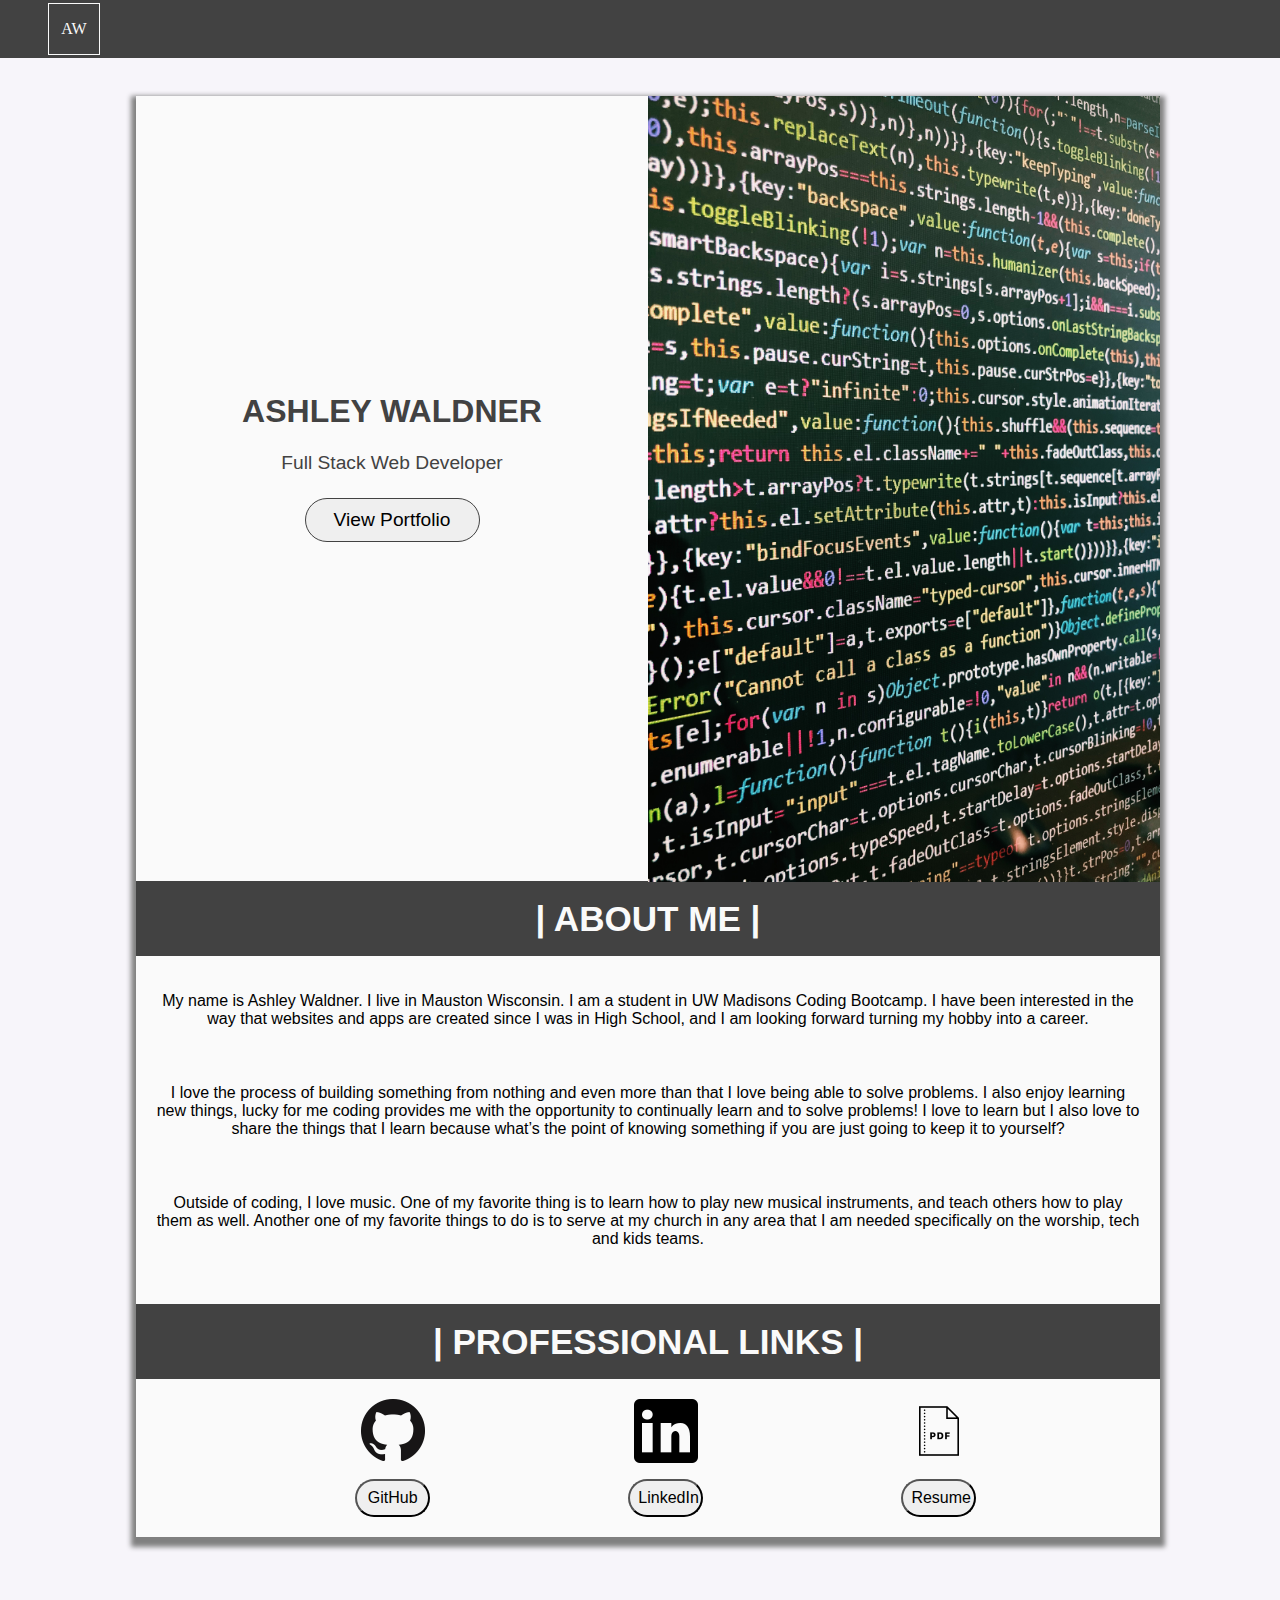
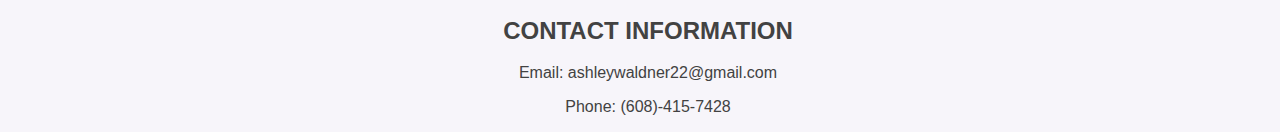
==== index.html @ 7dab78c8 "change img" ====
<!DOCTYPE html>
<html lang="en">
<head>
    <meta charset="UTF-8">
    <meta name="viewport" content="width=device-width, initial-scale=1.0">
    <link rel="stylesheet" href="assets/css/rese.css">
    <link rel="stylesheet" href="assets/css/style.css">
    <title>AW Web Design</title>
</head>
<body>
    <div id="header">
        <div id="nav">
            <div id="logo"><p>AW</p></div>
        </div>
    </div>

    <div id="main-content">
        <div id="top-section">
            <div id="left">
                <h1>ASHLEY WALDNER</h1>
                <p>Full Stack Web Developer</p>
                <a href="portfolio.html"><button> View Portfolio</button></a>
            </div>
            
            <div id="right">
                <img src="assets/images/roozbeh-eslami-YlVjrBkfXt8-unsplash.jpg" alt="img of code" height="104.75%" width="100%">
            </div>
        </div>

        <div id="label-section">
            <h3>| ABOUT ME |</h3>
        </div>

        <div id="about-section">
            <p>My name is Ashley Waldner. I live in Mauston Wisconsin. I am a student in UW Madisons Coding Bootcamp. I have been interested in the way that websites and apps are created since I was in High School, and I am looking forward turning my hobby into a career.</p>

               <p>I love the process of building something from nothing and even more than that I love being able to solve problems. I also enjoy learning new things, lucky for me coding provides me with the opportunity to continually learn and to solve problems! I love to learn but I also love to share the things that I learn because what’s the point of knowing something if you are just going to keep it to yourself?</p>
                
               <p>Outside of coding, I love music. One of my favorite thing is to learn how to play new musical instruments, and teach others how to play them as well. Another one of my favorite things to do is to serve at my church in any area that I am needed specifically on the worship, tech and kids teams.</p>
        </div>

        <div id="label-section">
            <h3>| PROFESSIONAL LINKS |</h3>
        </div>

        <div id="link-section">
            <div id="gitHub">
                <img src="assets/images/GitHub-Mark-64px.png" alt="">
                <a href="https://github.com"><button>GitHub</button></a>
            </div>
            <div id="linkedIn">
                <img src="assets/images/icons8-linkedin-64.png" alt="">
                <a href="https://www.linkedin.com/in/ashley-waldner-b71377197/"><button>LinkedIn</button></a>
            </div>
            <div id="resume">
                <img src="assets/images/icons8-pdf-64.png" alt="">
                <a href=""><button>Resume</button></a>
            </div>
        </div>
    </div>

    <div id="footer">
        <h2>CONTACT INFORMATION</h2>
        <p>Email: ashleywaldner22@gmail.com</p>
        <p>Phone: (608)-415-7428</p>
    </div>
</body>
</html>
---- assets/css/style.css ----
body{
    width: 100%;
    background-color: #f7f5fa;
}

#header {
    display: flex;
    background-color:#424242;
    color: #FAFAFA;
    width: 100%;
    height: 60px;
    padding-right: 10px;
    margin-bottom: 3%;
    margin-top: -10px;
    margin-left: -10px;
}

#logo {
    flex: 1;
    text-align: center;
    border: 1px solid #FAFAFA;
    height: 50px;
    width: 50px;
    margin-top: 5px;
    margin-left: 50px;
    


}
#logo p {
    padding: 10px;
    padding-top: 0px;
}

#nav {
    display: flex;
}

#nav-link {
    flex: 1;
    display: flex;
    margin-top: 15px;
    margin-left: 800px;
}

ul li {
    flex: 1;
    padding: 10px;
    margin-left: 20px;
}

#main-content {
    justify-content: center;
    align-items: center;
    width: 80%;
    margin: auto;
    box-shadow: 0px 5px 5px 5px grey;
    background-color: #FAFAFA;
    margin-bottom: 80px;
}

#top-section {
    display: flex;
    background-color: #FAFAFA;
    height: 750px;
    font-family: 'Abel', sans-serif;
}

#left {
   flex: 1;
    text-align: center;
    margin-top: 10%;
    color: #424242;
   
}

#left h1 {
    text-align: center;
    margin-top: 50%;
}

#left p {
    text-align: center;
    font-size: larger;
}

#left button {
    border-radius: 100px;
    padding: 10px;
    width: 175px;
    border: 1px solid #424242;
    margin-top: 5px;
    font-family: 'Abel', sans-serif;
    font-size: larger;
}

#right {
    flex: 1;
}





#label-section {
    background-color:#424242;
    text-align: center;
    color: #FAFAFA;
    width: 100%;
    height: 75px;
    font-family: 'Abel', sans-serif;
    font-size: 30px;
}

#label-section h3 {
    padding: 18px;
}

#about-section {
    background-color: #FAFAFA;

}

#about-section p {
    padding: 20px;
    text-align: center;
    font-family: 'Abel', sans-serif;
}

#link-section {
    display: flex;  
    background-color: #FAFAFA;
    margin: auto;
    margin-left: 20%;
    font-family: 'Abel', sans-serif;
   
  

}

#link-section img{
    margin-top: 20px;
    margin-left: 20px;
    margin-bottom: 40px;
}

#link-section button {
   border-radius: 100px;
   padding: 8px;
   width: 75px;
   margin-left: -74px;
   margin-bottom: 20px;
   font-family: 'Abel', sans-serif;
   font-size: medium;
   
}

#gitHub {
    flex: 1;
    
}

#linkedIn {
    flex: 1;
}

#resume {
    flex: 1;
}

#footer {
    margin-top: 30px;
    text-align: center;
    color: #424242;
    font-family: 'Abel', sans-serif;
}

/* ---Portfolio Page--- */

#main-sec {
    justify-content: center;
    align-items: center;
    width: 80%;
    margin: auto;
    box-shadow: 0px 5px 5px 5px grey;
    background-color: #FAFAFA;
    margin-bottom: 80px;
}

#portfolio-section1 {
    display: flex;
    margin: auto;
    margin-top: 20px;
}

#portfolio-section2 {
    display: flex;
    margin: auto;
}

#portfolio-section3 {
    display: flex;
    margin: auto;
}

#project {
    flex: 1;
    margin: 20px;
    border: 1px solid #424242;
    border-radius: 4px;
}

#project img {
    border-bottom: 1px solid #424242;
}

#project h4 {
    padding: 10px;font-family: 'Abel', sans-serif;

}

#project p {
    padding: 10px;
    height: 90px;
    font-family: 'Abel', sans-serif;
}

#project button {
    padding: 5px;
    border-radius: 100px;
    margin-left: 30px;
    width: 75px;
    margin-bottom: 20px;
    background-color: #424242;
    color: #FAFAFA;
    font-family: 'Abel', sans-serif;
    font-size: medium;
}

#button {
    
    padding: 10px;
    border-radius: 100px;
    margin-left: 190px;
    width: 175px;
    margin-top: 30px;
    margin-bottom: 20px;
    background-color: #424242;
    color: #FAFAFA;    
    font-family: 'Abel', sans-serif;
    font-size: larger;

}
/* 
---Media Queries--- */
@media screen and (max-device-width: 1500px) {
    #left {
        margin-top: 4%;
    }
}

@media screen and (max-device-width: 980px){
   #left {
       margin-top: 15%;
   }
}


@media screen and (max-width: 768px){
    #logo {
        margin-left: 13%;
    }
    #left {
        padding: 10px;
    }

    #top-section {
        height: 650px;
        margin-top: 10%;
    }

   
    #link-section {
        margin-left: 13%;
    }
}

@media screen and (max-width: 640px) {
  #logo {
      margin-left: 70px;
  }

  #top-section {
      height: 485px;
      margin-top: 15%;
  }

  #top-section img {
    height: 520px;
  }

  #link-section {
      margin-left: 10%;
  }
}
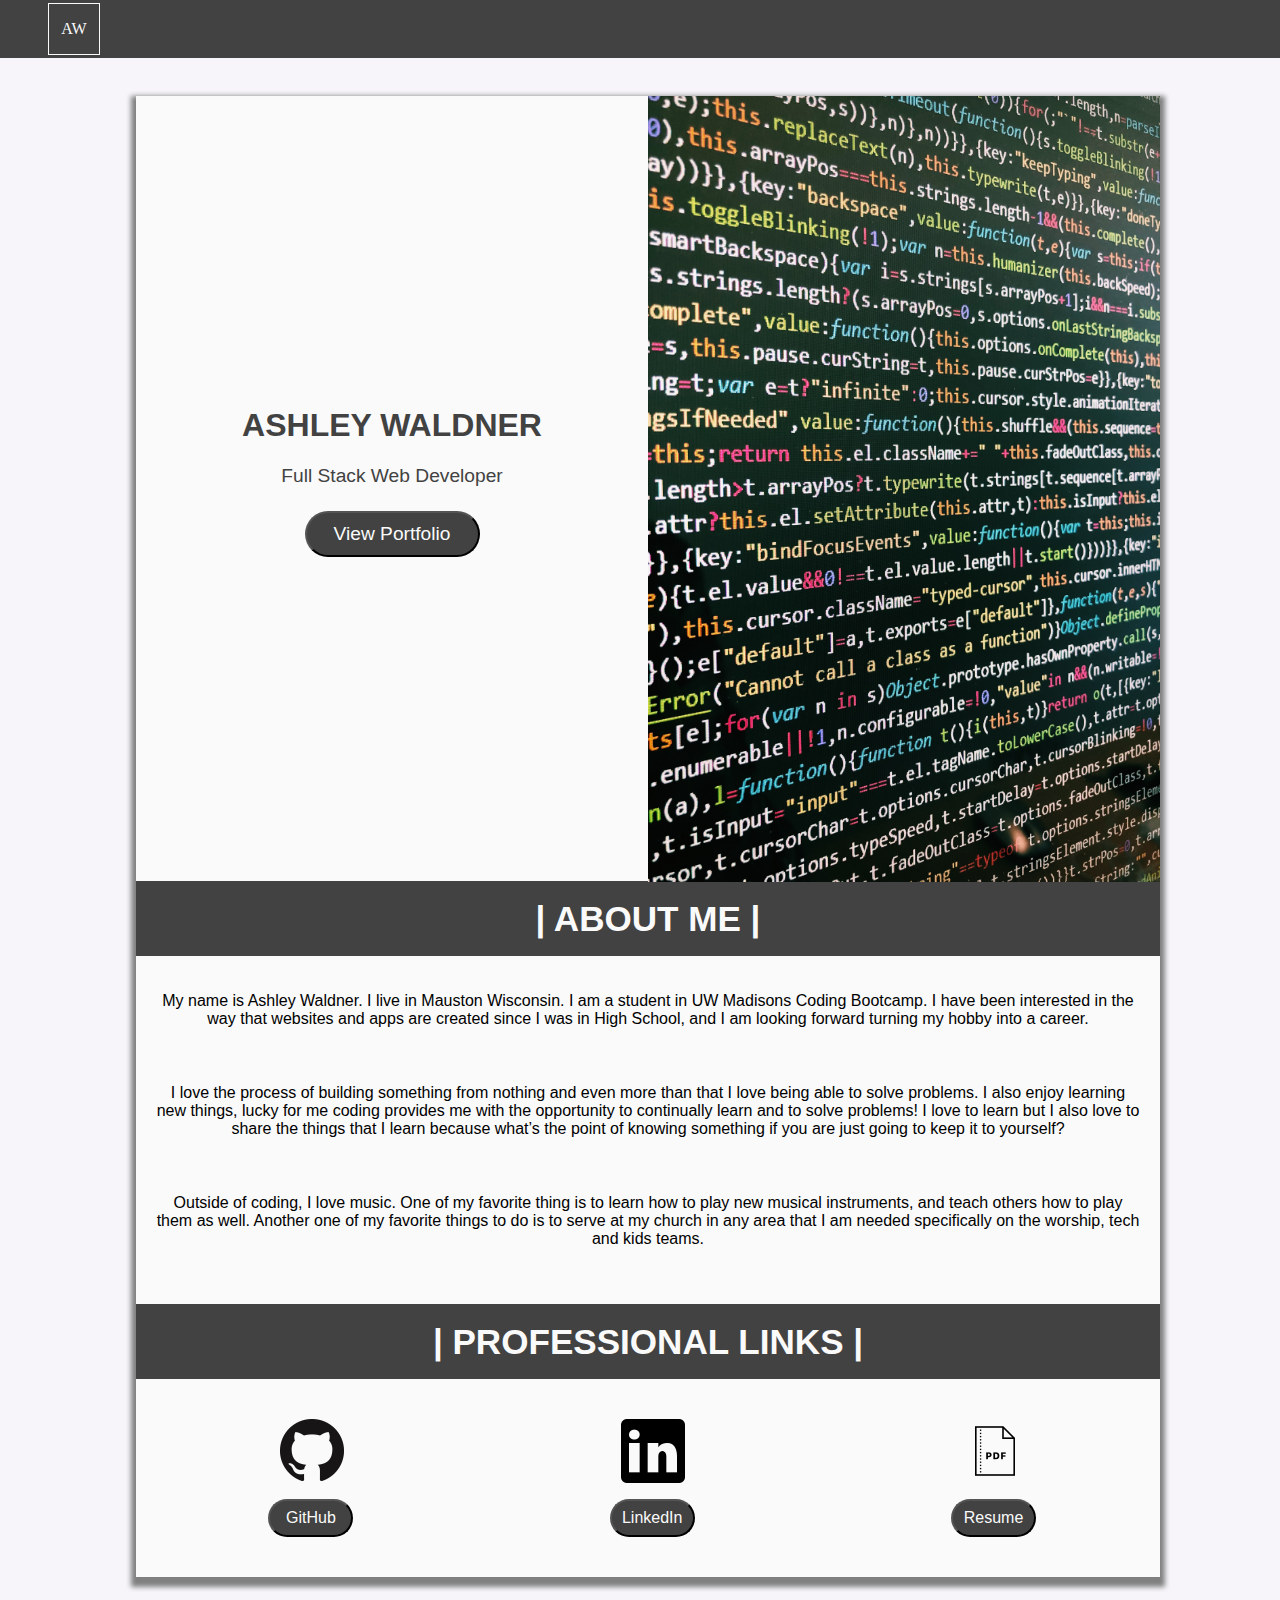
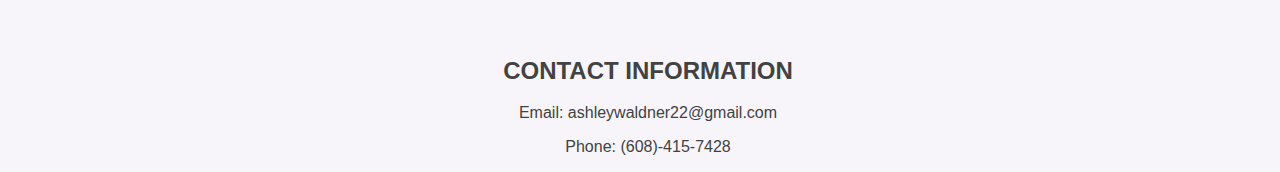
==== commit e48a3798: "make change to make site more responsive" ====
--- a/index.html
+++ b/index.html
@@ -3,7 +3,6 @@
 <head>
     <meta charset="UTF-8">
     <meta name="viewport" content="width=device-width, initial-scale=1.0">
-    <link rel="stylesheet" href="assets/css/rese.css">
     <link rel="stylesheet" href="assets/css/style.css">
     <title>AW Web Design</title>
 </head>
--- a/assets/css/style.css
+++ b/assets/css/style.css
@@ -69,14 +69,15 @@
 #left {
    flex: 1;
     text-align: center;
-    margin-top: 10%;
+    /* margin-top: 0%; */
     color: #424242;
+    margin: auto;
    
 }
 
 #left h1 {
     text-align: center;
-    margin-top: 50%;
+    /* margin-top: 50%; */
 }
 
 #left p {
@@ -88,7 +89,8 @@
     border-radius: 100px;
     padding: 10px;
     width: 175px;
-    border: 1px solid #424242;
+    background-color: #424242; 
+    color: #FAFAFA;
     margin-top: 5px;
     font-family: 'Abel', sans-serif;
     font-size: larger;
@@ -130,26 +132,27 @@
 #link-section {
     display: flex;  
     background-color: #FAFAFA;
-    margin: auto;
-    margin-left: 20%;
-    font-family: 'Abel', sans-serif;
-   
-  
-
-}
+    /* margin-left: 20%; */
+    font-family: 'Abel', sans-serif;
+    margin: auto;
+}  
 
 #link-section img{
     margin-top: 20px;
     margin-left: 20px;
     margin-bottom: 40px;
+
 }
 
 #link-section button {
+   background-color: #424242; 
+   color: #FAFAFA;
    border-radius: 100px;
    padding: 8px;
-   width: 75px;
-   margin-left: -74px;
+   width: 85px;
+   margin-left: -80px;
    margin-bottom: 20px;
+ 
    font-family: 'Abel', sans-serif;
    font-size: medium;
    
@@ -157,19 +160,29 @@
 
 #gitHub {
     flex: 1;
+    margin: auto;
+    padding: 20px;
+    text-align: center;
     
 }
 
 #linkedIn {
     flex: 1;
+    margin: auto;
+    padding: 20px;
+    text-align: center;
 }
 
 #resume {
     flex: 1;
+    margin: auto;
+    padding: 20px;
+    text-align: center;
 }
 
 #footer {
-    margin-top: 30px;
+    margin-top: 25px;
+    margin-bottom: 10px;
     text-align: center;
     color: #424242;
     font-family: 'Abel', sans-serif;
@@ -206,12 +219,13 @@
 #project {
     flex: 1;
     margin: 20px;
-    border: 1px solid #424242;
-    border-radius: 4px;
+    border: 1px solid #f7f5fa;
+    border-radius: 10px;
 }
 
 #project img {
     border-bottom: 1px solid #424242;
+    border-radius: 4px;
 }
 
 #project h4 {
@@ -231,7 +245,8 @@
     margin-left: 30px;
     width: 75px;
     margin-bottom: 20px;
-    background-color: #424242;
+    background-color: #424242; 
+    border: 1px solid #424242;
     color: #FAFAFA;
     font-family: 'Abel', sans-serif;
     font-size: medium;
@@ -251,55 +266,4 @@
     font-size: larger;
 
 }
-/* 
----Media Queries--- */
-@media screen and (max-device-width: 1500px) {
-    #left {
-        margin-top: 4%;
-    }
-}
-
-@media screen and (max-device-width: 980px){
-   #left {
-       margin-top: 15%;
-   }
-}
-
-
-@media screen and (max-width: 768px){
-    #logo {
-        margin-left: 13%;
-    }
-    #left {
-        padding: 10px;
-    }
-
-    #top-section {
-        height: 650px;
-        margin-top: 10%;
-    }
-
-   
-    #link-section {
-        margin-left: 13%;
-    }
-}
-
-@media screen and (max-width: 640px) {
-  #logo {
-      margin-left: 70px;
-  }
-
-  #top-section {
-      height: 485px;
-      margin-top: 15%;
-  }
-
-  #top-section img {
-    height: 520px;
-  }
-
-  #link-section {
-      margin-left: 10%;
-  }
-}
+
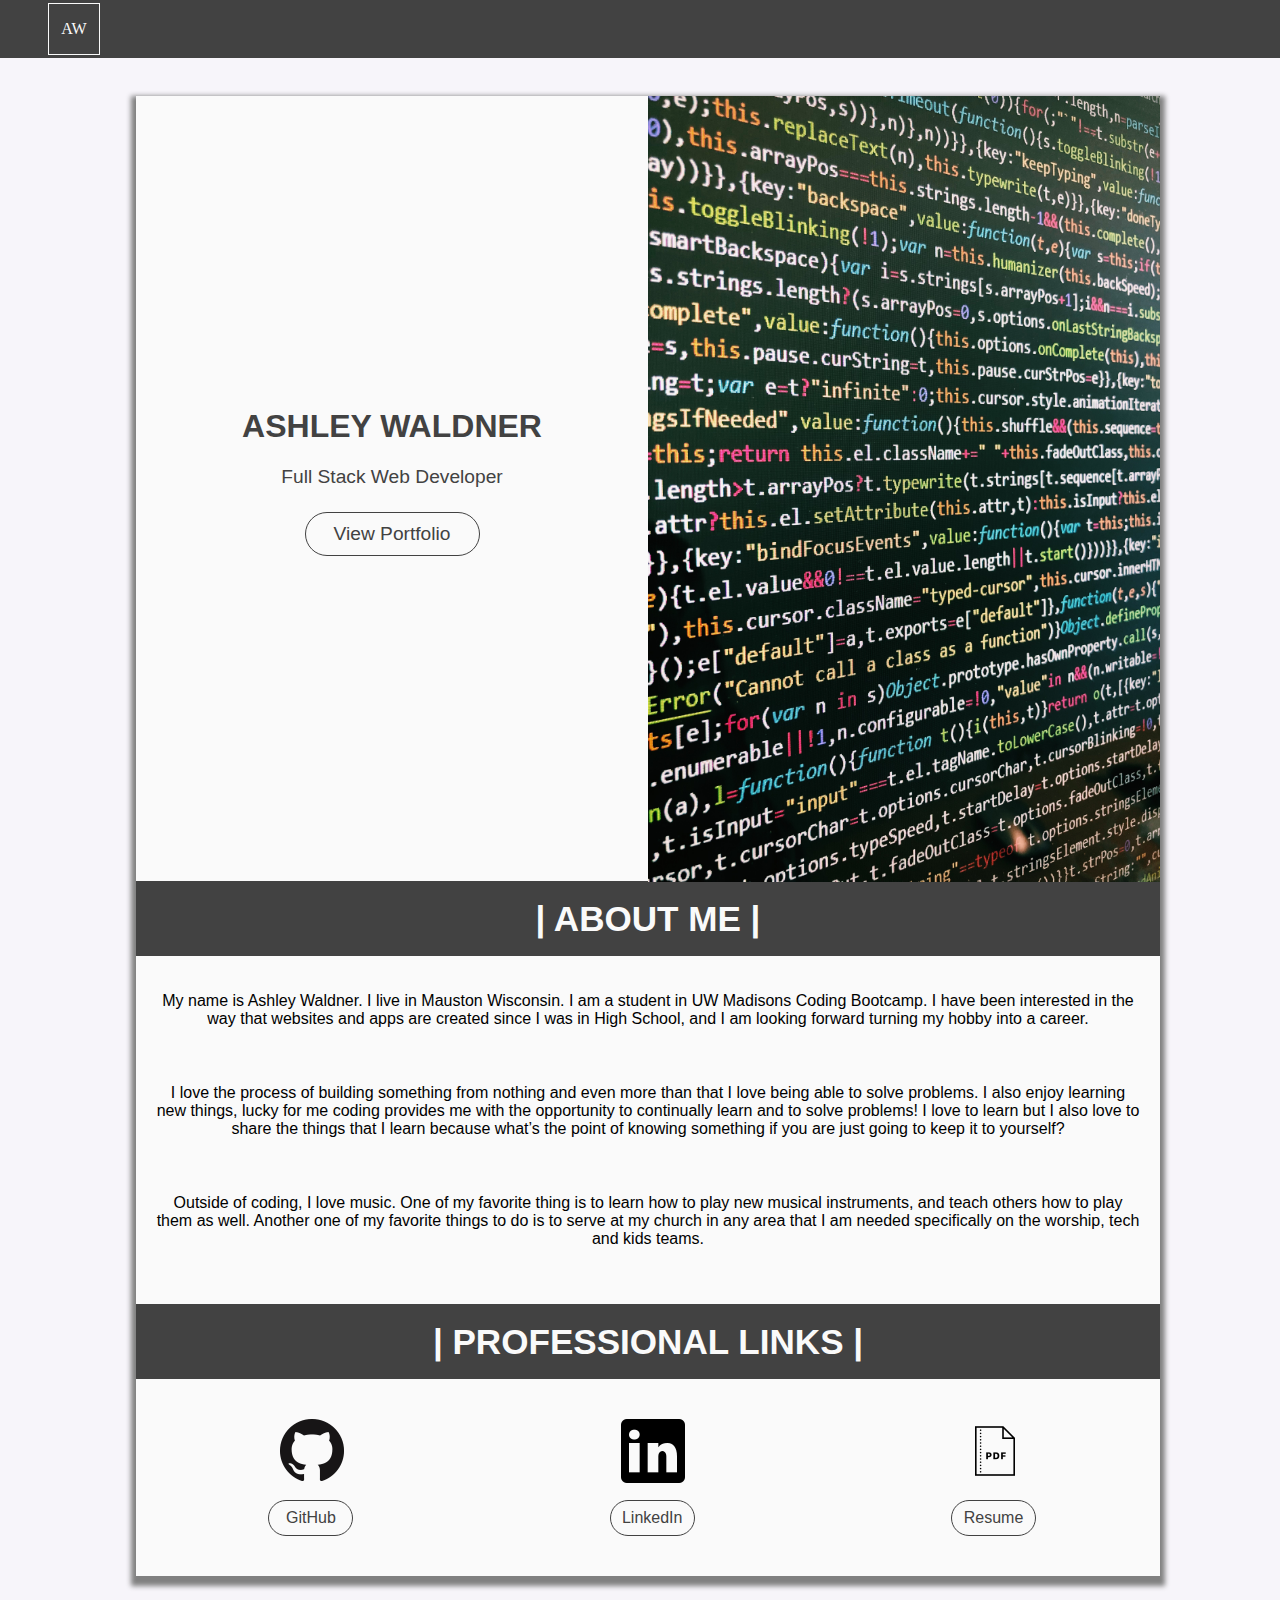
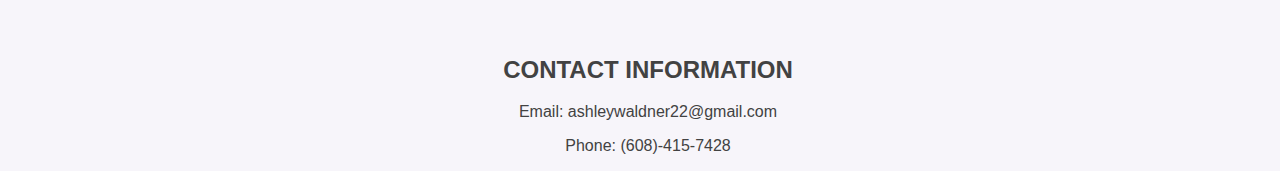
==== commit 07904017: "at a pdf for resume" ====
--- a/index.html
+++ b/index.html
@@ -53,7 +53,7 @@
             </div>
             <div id="resume">
                 <img src="assets/images/icons8-pdf-64.png" alt="">
-                <a href=""><button>Resume</button></a>
+                <a href="assets/images/coding resume 2020.pdf"><button>Resume</button></a>
             </div>
         </div>
     </div>
--- a/assets/css/style.css
+++ b/assets/css/style.css
@@ -67,9 +67,8 @@
 }
 
 #left {
-   flex: 1;
-    text-align: center;
-    /* margin-top: 0%; */
+    flex: 1;
+    text-align: center;
     color: #424242;
     margin: auto;
    
@@ -77,7 +76,6 @@
 
 #left h1 {
     text-align: center;
-    /* margin-top: 50%; */
 }
 
 #left p {
@@ -89,8 +87,9 @@
     border-radius: 100px;
     padding: 10px;
     width: 175px;
-    background-color: #424242; 
-    color: #FAFAFA;
+    background-color: #FAFAFA; 
+    color: #424242;
+    border: 1px solid #424242;
     margin-top: 5px;
     font-family: 'Abel', sans-serif;
     font-size: larger;
@@ -99,10 +98,6 @@
 #right {
     flex: 1;
 }
-
-
-
-
 
 #label-section {
     background-color:#424242;
@@ -132,7 +127,6 @@
 #link-section {
     display: flex;  
     background-color: #FAFAFA;
-    /* margin-left: 20%; */
     font-family: 'Abel', sans-serif;
     margin: auto;
 }  
@@ -141,21 +135,19 @@
     margin-top: 20px;
     margin-left: 20px;
     margin-bottom: 40px;
-
 }
 
 #link-section button {
-   background-color: #424242; 
-   color: #FAFAFA;
-   border-radius: 100px;
-   padding: 8px;
-   width: 85px;
-   margin-left: -80px;
-   margin-bottom: 20px;
- 
-   font-family: 'Abel', sans-serif;
-   font-size: medium;
-   
+    background-color: #FAFAFA; 
+    color: #424242;
+    border: 1px solid #424242;
+    border-radius: 100px;
+    padding: 8px;
+    width: 85px;
+    margin-left: -80px;
+    margin-bottom: 20px;
+    font-family: 'Abel', sans-serif;
+    font-size: medium;
 }
 
 #gitHub {
@@ -163,7 +155,6 @@
     margin: auto;
     padding: 20px;
     text-align: center;
-    
 }
 
 #linkedIn {
@@ -242,9 +233,9 @@
 #project button {
     padding: 5px;
     border-radius: 100px;
-    margin-left: 30px;
+    margin: 5px;
+    text-align: center;
     width: 75px;
-    margin-bottom: 20px;
     background-color: #424242; 
     border: 1px solid #424242;
     color: #FAFAFA;
@@ -252,18 +243,20 @@
     font-size: medium;
 }
 
-#button {
-    
-    padding: 10px;
-    border-radius: 100px;
-    margin-left: 190px;
-    width: 175px;
+#button {    
+    padding: 10px;
+    border-radius: 100px;
+  
+    width: 25%;
     margin-top: 30px;
     margin-bottom: 20px;
     background-color: #424242;
     color: #FAFAFA;    
     font-family: 'Abel', sans-serif;
-    font-size: larger;
-
-}
-
+    font-size: larger; 
+    margin-left: 40%;
+    margin-right: 40%;
+   
+
+}
+
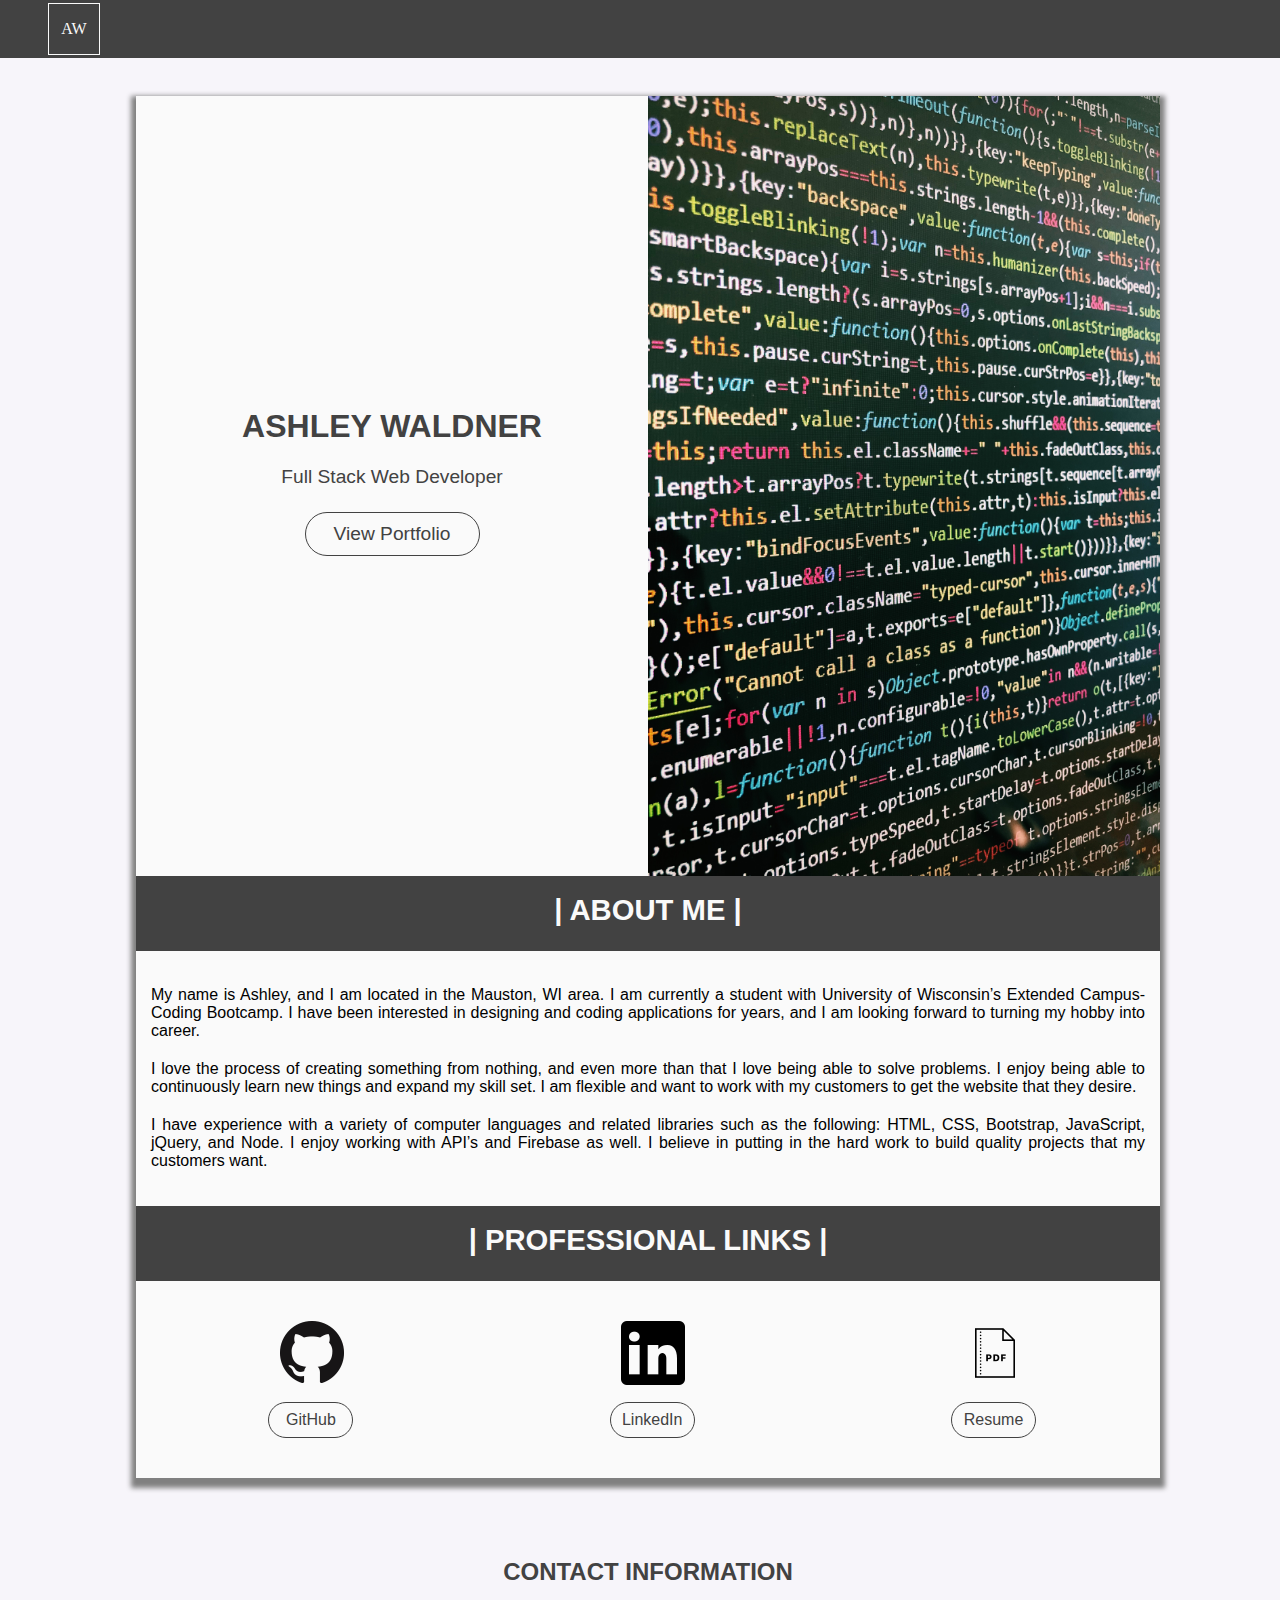
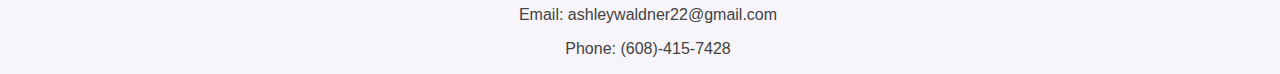
==== commit 6da9097f: "add new content to about section" ====
--- a/index.html
+++ b/index.html
@@ -22,7 +22,7 @@
             </div>
             
             <div id="right">
-                <img src="assets/images/roozbeh-eslami-YlVjrBkfXt8-unsplash.jpg" alt="img of code" height="104.75%" width="100%">
+                <img src="assets/images/roozbeh-eslami-YlVjrBkfXt8-unsplash.jpg" alt="img of code" height="104%" width="100%">
             </div>
         </div>
 
@@ -31,11 +31,11 @@
         </div>
 
         <div id="about-section">
-            <p>My name is Ashley Waldner. I live in Mauston Wisconsin. I am a student in UW Madisons Coding Bootcamp. I have been interested in the way that websites and apps are created since I was in High School, and I am looking forward turning my hobby into a career.</p>
-
-               <p>I love the process of building something from nothing and even more than that I love being able to solve problems. I also enjoy learning new things, lucky for me coding provides me with the opportunity to continually learn and to solve problems! I love to learn but I also love to share the things that I learn because what’s the point of knowing something if you are just going to keep it to yourself?</p>
-                
-               <p>Outside of coding, I love music. One of my favorite thing is to learn how to play new musical instruments, and teach others how to play them as well. Another one of my favorite things to do is to serve at my church in any area that I am needed specifically on the worship, tech and kids teams.</p>
+            <div id="about-text">
+                <p>My name is Ashley, and I am located in the Mauston, WI area.  I am currently a student with University of Wisconsin’s Extended Campus-Coding Bootcamp. I have been interested in designing and coding applications for years, and I am looking forward to turning my hobby into career.</p>
+                <p>I love the process of creating something from nothing, and even more than that I love being able to solve problems. I enjoy being able to continuously learn new things and expand my skill set. I am flexible and want to work with my customers to get the website that they desire.</p>
+                <p>I have experience with a variety of computer languages and related libraries such as the following: HTML, CSS, Bootstrap, JavaScript, jQuery, and Node. I enjoy working with API’s and Firebase as well. I believe in putting in the hard work to build quality projects that my customers want.</p>
+            </div>
         </div>
 
         <div id="label-section">
@@ -53,7 +53,7 @@
             </div>
             <div id="resume">
                 <img src="assets/images/icons8-pdf-64.png" alt="">
-                <a href="assets/images/coding resume 2020.pdf"><button>Resume</button></a>
+                <a href="assets/images/Resume.pdf"><button>Resume</button></a>
             </div>
         </div>
     </div>
--- a/assets/css/style.css
+++ b/assets/css/style.css
@@ -106,7 +106,7 @@
     width: 100%;
     height: 75px;
     font-family: 'Abel', sans-serif;
-    font-size: 30px;
+    font-size: 25px;
 }
 
 #label-section h3 {
@@ -115,12 +115,14 @@
 
 #about-section {
     background-color: #FAFAFA;
-
+    margin-top: 3%;
+    margin-bottom: 3%;
 }
 
 #about-section p {
-    padding: 20px;
-    text-align: center;
+    padding: 5px;
+    margin: 10px;
+    text-align: justify;
     font-family: 'Abel', sans-serif;
 }
 
@@ -220,7 +222,8 @@
 }
 
 #project h4 {
-    padding: 10px;font-family: 'Abel', sans-serif;
+    padding: 10px;
+    font-family: 'Abel', sans-serif;
 
 }
 
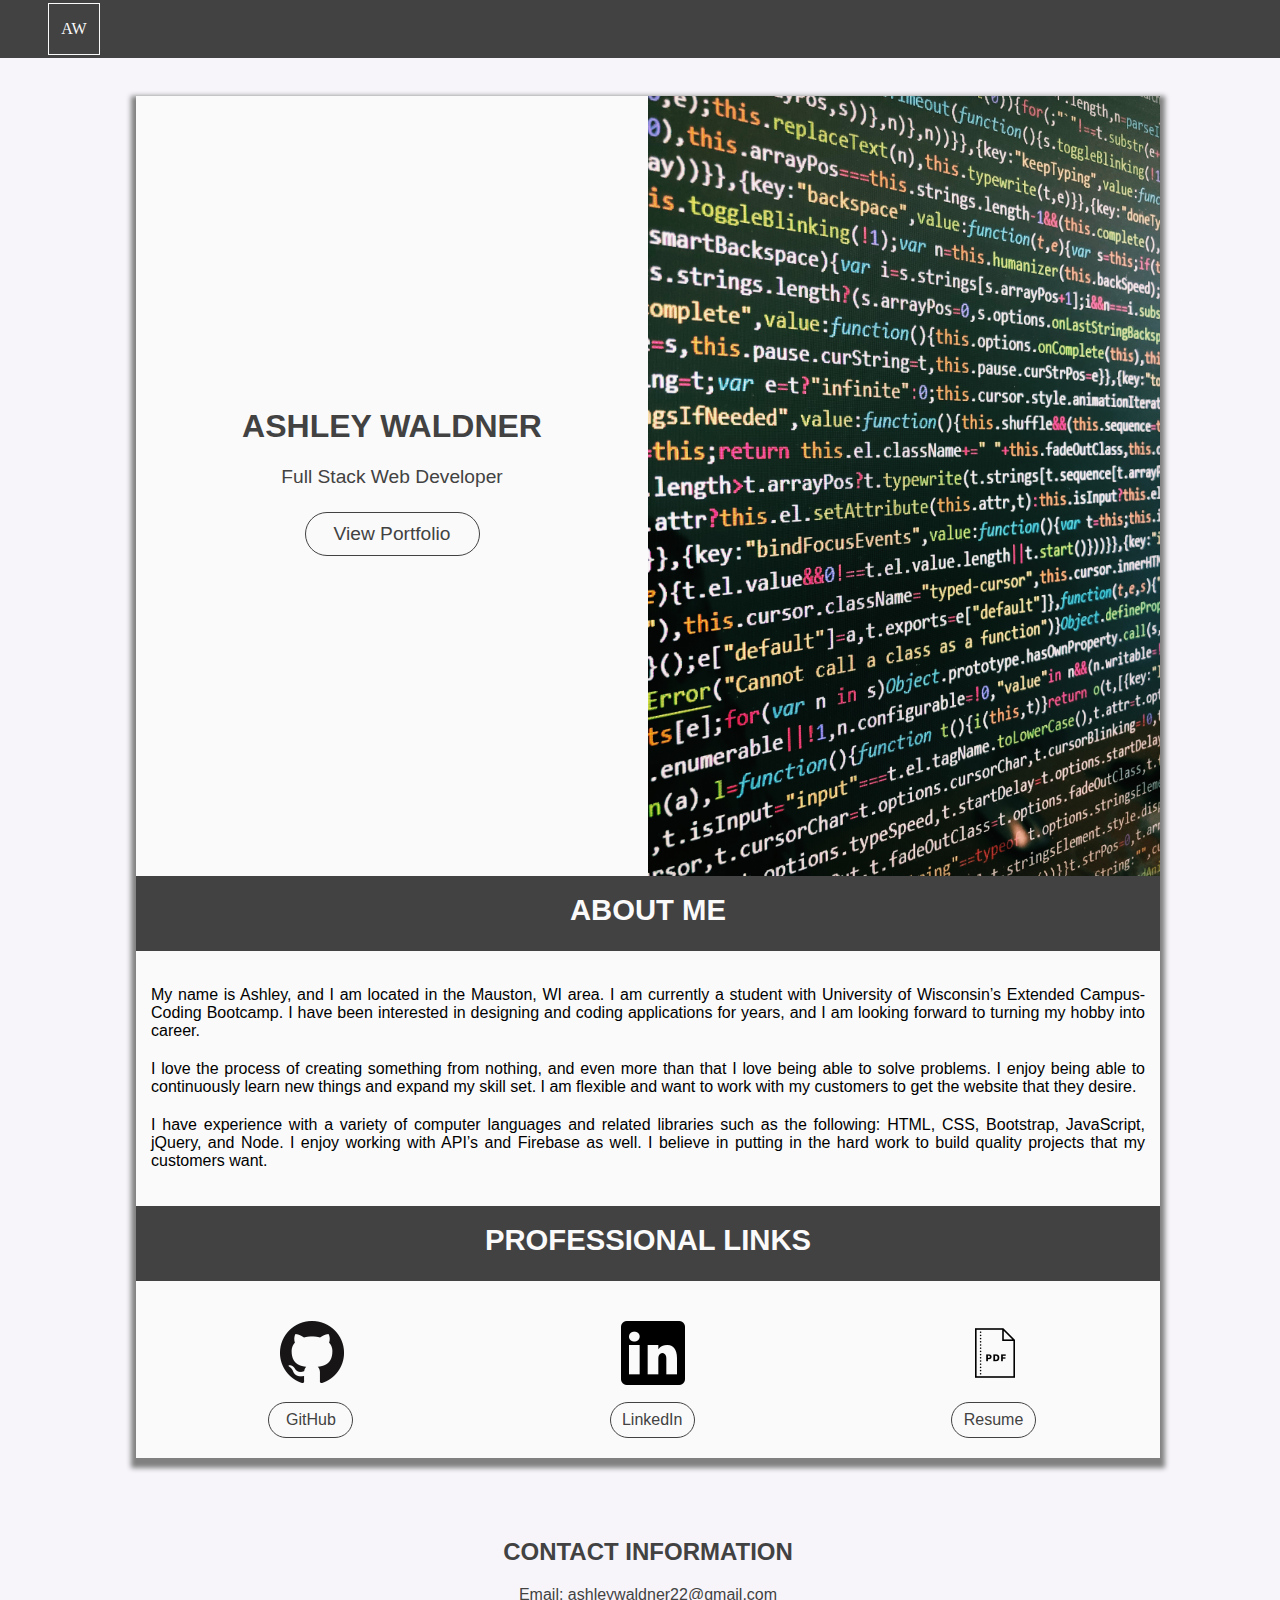
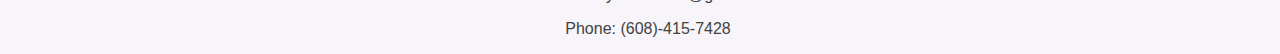
==== commit 015e28a8: "update portfolio page" ====
--- a/index.html
+++ b/index.html
@@ -27,7 +27,7 @@
         </div>
 
         <div id="label-section">
-            <h3>| ABOUT ME |</h3>
+            <h3>ABOUT ME</h3>
         </div>
 
         <div id="about-section">
@@ -39,7 +39,7 @@
         </div>
 
         <div id="label-section">
-            <h3>| PROFESSIONAL LINKS |</h3>
+            <h3>PROFESSIONAL LINKS</h3>
         </div>
 
         <div id="link-section">
--- a/assets/css/style.css
+++ b/assets/css/style.css
@@ -28,6 +28,7 @@
 
 }
 #logo p {
+    color: #FAFAFA;
     padding: 10px;
     padding-top: 0px;
 }
@@ -139,6 +140,9 @@
     margin-bottom: 40px;
 }
 
+#link-section p {
+}
+
 #link-section button {
     background-color: #FAFAFA; 
     color: #424242;
@@ -147,7 +151,6 @@
     padding: 8px;
     width: 85px;
     margin-left: -80px;
-    margin-bottom: 20px;
     font-family: 'Abel', sans-serif;
     font-size: medium;
 }
@@ -193,6 +196,12 @@
     margin-bottom: 80px;
 }
 
+#portfolio-section{
+    display: flex;
+    margin: auto;
+    margin-top: 20px;
+}
+
 #portfolio-section1 {
     display: flex;
     margin: auto;
@@ -209,16 +218,21 @@
     margin: auto;
 }
 
+#portfolio-section4 {
+    display: flex;
+    margin: auto;
+}
+
 #project {
     flex: 1;
     margin: 20px;
-    border: 1px solid #f7f5fa;
     border-radius: 10px;
 }
 
 #project img {
     border-bottom: 1px solid #424242;
-    border-radius: 4px;
+    border-top-left-radius: 10px;
+    border-top-right-radius: 10px;
 }
 
 #project h4 {
@@ -235,8 +249,9 @@
 
 #project button {
     padding: 5px;
-    border-radius: 100px;
-    margin: 5px;
+    width: 90%;
+    border-radius: 100px;
+    margin: auto;
     text-align: center;
     width: 75px;
     background-color: #424242; 
@@ -246,19 +261,22 @@
     font-size: medium;
 }
 
-#button {    
-    padding: 10px;
-    border-radius: 100px;
-  
-    width: 25%;
+#button {
+    width: 90%;
+    margin: auto;
+}
+
+#button button{   
+    padding: 10px;
+    border-radius: 100px;
     margin-top: 30px;
     margin-bottom: 20px;
     background-color: #424242;
     color: #FAFAFA;    
     font-family: 'Abel', sans-serif;
     font-size: larger; 
-    margin-left: 40%;
-    margin-right: 40%;
+    margin-left: 5%;
+
    
 
 }
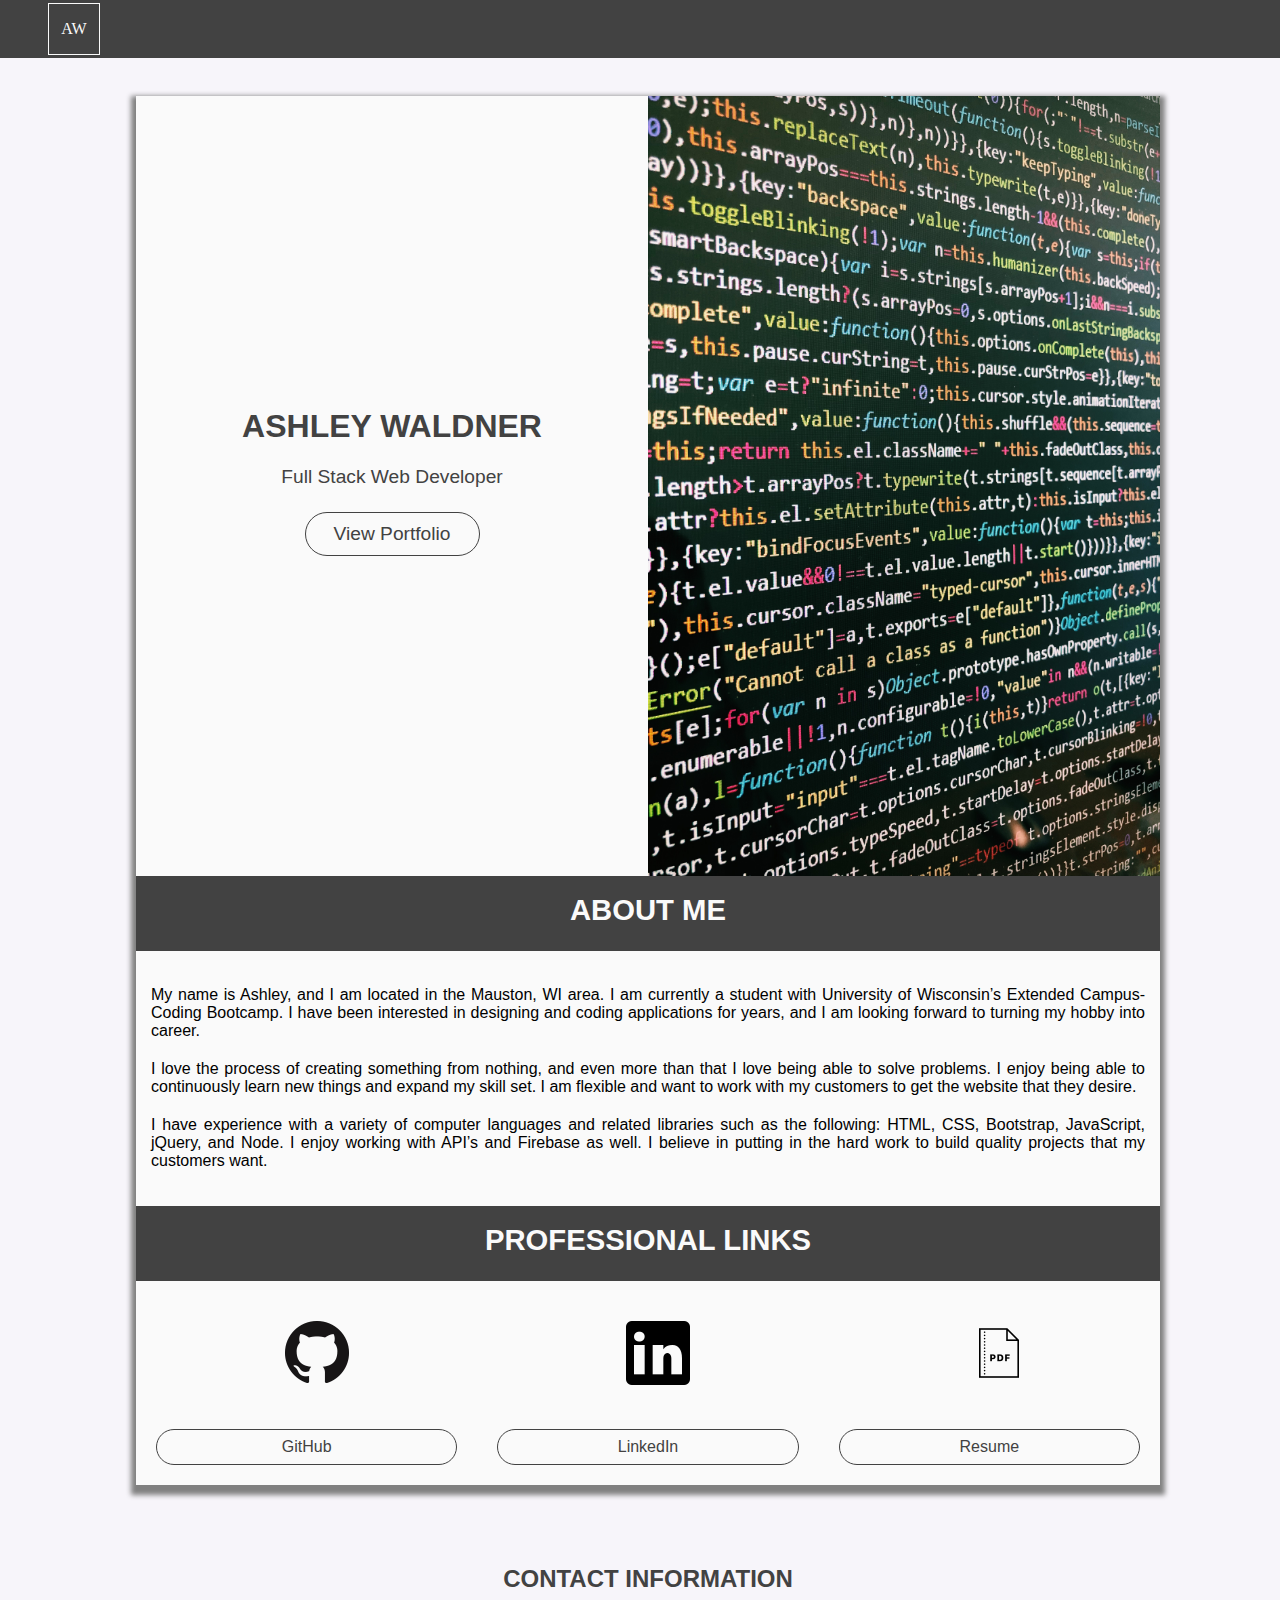
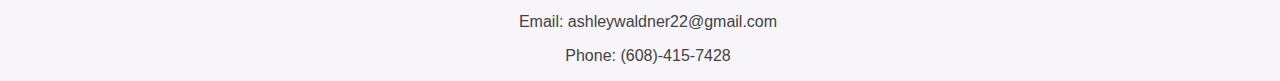
==== commit 6cef4e56: "fix issue with links buttons" ====
--- a/index.html
+++ b/index.html
@@ -45,16 +45,30 @@
         <div id="link-section">
             <div id="gitHub">
                 <img src="assets/images/GitHub-Mark-64px.png" alt="">
+            </div>
+
+            <div id="linkedIn">
+                <img src="assets/images/icons8-linkedin-64.png" alt="">
+            </div>
+       
+            <div id="resume">
+                <img src="assets/images/icons8-pdf-64.png" alt="">
+            </div>
+        </div>
+
+        <div id="link-section-buttons">
+            <div id="gitHub">
                 <a href="https://github.com"><button>GitHub</button></a>
             </div>
+
             <div id="linkedIn">
-                <img src="assets/images/icons8-linkedin-64.png" alt="">
                 <a href="https://www.linkedin.com/in/ashley-waldner-b71377197/"><button>LinkedIn</button></a>
             </div>
+
             <div id="resume">
-                <img src="assets/images/icons8-pdf-64.png" alt="">
                 <a href="assets/images/Resume.pdf"><button>Resume</button></a>
             </div>
+
         </div>
     </div>
 
--- a/assets/css/style.css
+++ b/assets/css/style.css
@@ -29,6 +29,7 @@
 }
 #logo p {
     color: #FAFAFA;
+    text-decoration: #FAFAFA;
     padding: 10px;
     padding-top: 0px;
 }
@@ -134,23 +135,30 @@
     margin: auto;
 }  
 
+#link-section-buttons {
+    display: flex;  
+    background-color: #FAFAFA;
+    font-family: 'Abel', sans-serif;
+    margin: auto;
+}
+
 #link-section img{
     margin-top: 20px;
     margin-left: 20px;
-    margin-bottom: 40px;
+    /* margin-bottom: 40px; */
 }
 
 #link-section p {
 }
 
-#link-section button {
+#link-section-buttons button {
     background-color: #FAFAFA; 
     color: #424242;
     border: 1px solid #424242;
     border-radius: 100px;
     padding: 8px;
-    width: 85px;
-    margin-left: -80px;
+    width: 100%;
+
     font-family: 'Abel', sans-serif;
     font-size: medium;
 }
